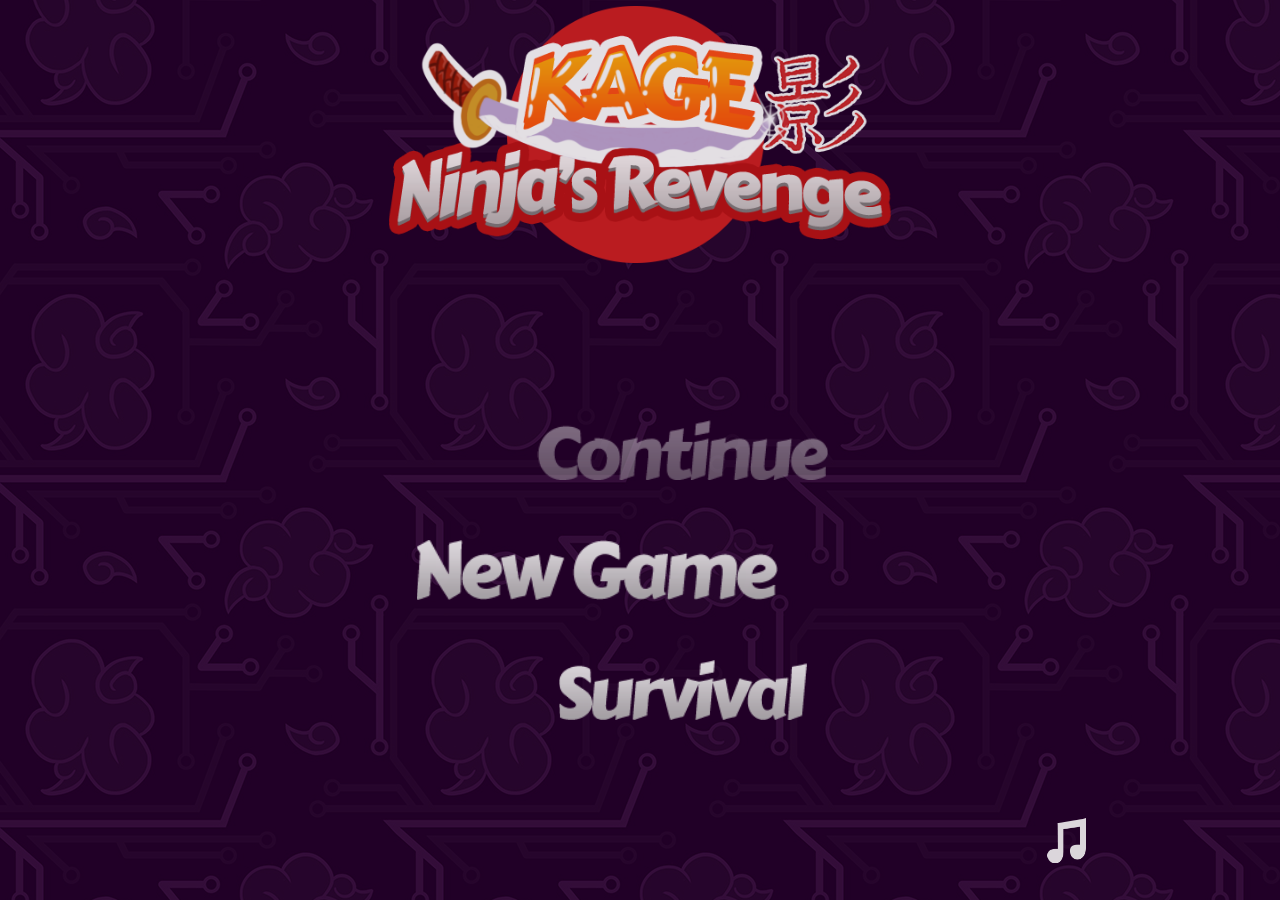
==== nanjia/index.html @ 22ea2560 "tt" ====
<!doctype html>
<html lang="en">
<head>
    <script src="https://www.facebook.com/assets.php/en_US/fbinstant.6.1.js"></script>
    <meta charset="UTF-8"/>
    <meta name="viewport" content="width=device-width, initial-scale=1, user-scalable=no"/>
    <title>Ninja</title>
    <script type="text/javascript" src="js/phaser.min.js"></script>
    <script type="text/javascript" src="js/code.js"></script>
    <style type="text/css">
        body {
            margin: 0;
        }

        canvas {
            width: 100%;
            margin: auto;
            z-index: 0;
            padding: 0;
            margin: auto;
            display: block;
            position: absolute;
            top: 0;
            bottom: 0;
            left: 0;
            right: 0;
        }
    </style>


    <script type="text/javascript">
        var preloadedInterstitial;
        var resourceLoadCimplete = false;
        var adHasLoad = false;
        window.onload = function () {

            console.log('[ window.onload] ' );
            onStart();
            FBInstant.initializeAsync().then(function () {

                console.log('初始化广告' );
                FBInstant.getInterstitialAdAsync("531453937632280_531476404296700").then(function (interstitial) {
                    // Load the Ad asynchronously
                    preloadedInterstitial = interstitial;
                    return preloadedInterstitial.loadAsync();
                }).then(function () {
                    if(resourceLoadCimplete){
                        preloadedInterstitial.showAsync();
                    }else {
                        adHasLoad = true;
                    }

                }).catch(function (err) {
                    displayError('Interstitial failed to preload: ' + err.message);
                });


                // 初始化
                console.log('[ FBInstant  initializeAsync] ' );
                // Preload images
                var IMAGES = ['./assets/bot.png', './assets/continuebtn.png', './assets/cut.png', './assets/deadbot.png', './assets/desktoptext.png', './assets/explosion.png', './assets/gameovertext.png', './assets/heart.png', './assets/homebtn.png', './assets/indicator.png', './assets/laser.png', './assets/laser2.png', './assets/levellaser.png', './assets/logo.png', './assets/lvl1.png', './assets/mobiletext.png', './assets/newgamebtn.png', './assets/nextbtn.png', './assets/nextleveltext.png', './assets/ray.png', './assets/ray2.png', './assets/retrybtn.png', './assets/rocket.png', './assets/smoke.png', './assets/soundbtn.png', './assets/spikes.png', './assets/star.png', './assets/survivalbtn.png']
                for (var i = 0; i < IMAGES.length; i++) {
                    var assetName = IMAGES[i];
                    var image = new Image();
                    image.src = assetName;
                    var progress = ((i + 1) / IMAGES.length) * 100;
                    FBInstant.setLoadingProgress(progress);
                }

               resourceLoadCimplete = true;
                if(adHasLoad){
                    preloadedInterstitial.showAsync();
                }

                FBInstant.startGameAsync().then(function () {
                    window.idAsyncInit = function () {
                        // use an id.net event to wait until after init
                        ID.Event.subscribe('id.init', function () {
                            // use jquery to call methods on clicks
                            console.log('from')
                            ID.getLoginStatus(idCallback)
                            ID.Protection.isBlacklisted(function (blacklisted) {
                                //blacklisted = true
                                oMain.blackListState(blacklisted);
                                console.log('[BLACKLIST] : ' + blacklisted);
                            });
                            ID.Protection.isSponsor(function (sponsor) {
                                //sponsor = true
                                oMain.sponsorStatus(sponsor);
                                console.log('[SPONSOR] : ' + sponsor);
                            });

                            //oMain.LoadData()
                        });
                        // using an optional callback to capture data on the client
                        var userName;
                        var idCallback = function (response) {
                            if (response) { // That means that the server processed the response
                                console.log(response);
                                console.log(response.status);
                                console.log('Working');
                                console.log('response.status ' + response.status);
                                if (response.status === 'ok') {
                                    userName = response.authResponse.details.nickname;
                                    oMain.getUserName(userName, true);
                                } else if (response.status === 'not_linked') {
                                    ID.login(idCallback);
                                }
                            }
                        }
                        // init the JS interface
                        ID.init({
                            appId: '5acf67e3bbddbd9fb27846cf'
                        });
                    };

                    onStart();
                    /**************************************************************/
                });
            });
        };

        function onStart() {
            // This is called when the user has tapped Play
            // Information from the SDK can now be accessed
            console.log('[function  onstart] ' );

            window["GD_OPTIONS"] = {
                "onEvent": function (event) {
                    switch (event.name) {
                        case "SDK_GAME_START":
                            window.focus();
                            game.sound.mute = false;
                            break;
                        case "SDK_GAME_PAUSE":
                            game.sound.mute = true;
                            break;
                    }
                },
            };


            (function (d, s, id) {
                var js, fjs = d.getElementsByTagName(s)[0];
                if (d.getElementById(id)) return;
                js = d.createElement(s);
                js.id = id;
                js.src = 'https://html5.api.gamedistribution.com/main.min.js';
                fjs.parentNode.insertBefore(js, fjs);
            }(document, 'script', 'gamedistribution-jssdk'));
            (function () {

                game = new Phaser.Game(800, 600, Phaser.CANVAS, 'game');

                game.state.add("boot", boot);
                game.state.add("preload", preload);
                game.state.add("menu", menu);
                game.state.add("action", action);
                game.state.add("survival", survival);

                game.state.start("boot");

            })();


            $('#photo').attr('src', FBInstant.player.getPhoto());
            $('#player-name').html(FBInstant.player.getName());
            $('#player-id').html(FBInstant.player.getID());
            $('#context-type').html(FBInstant.context.getType());
            $('#info-section').show();


        }

    </script>


    <!--<script type="text/javascript">-->
        <!--$(document).ready(new function () {-->
<!--//            onStart;-->

        <!--});-->


    <!--</script>-->
</head>
<body>
</body>
</html>
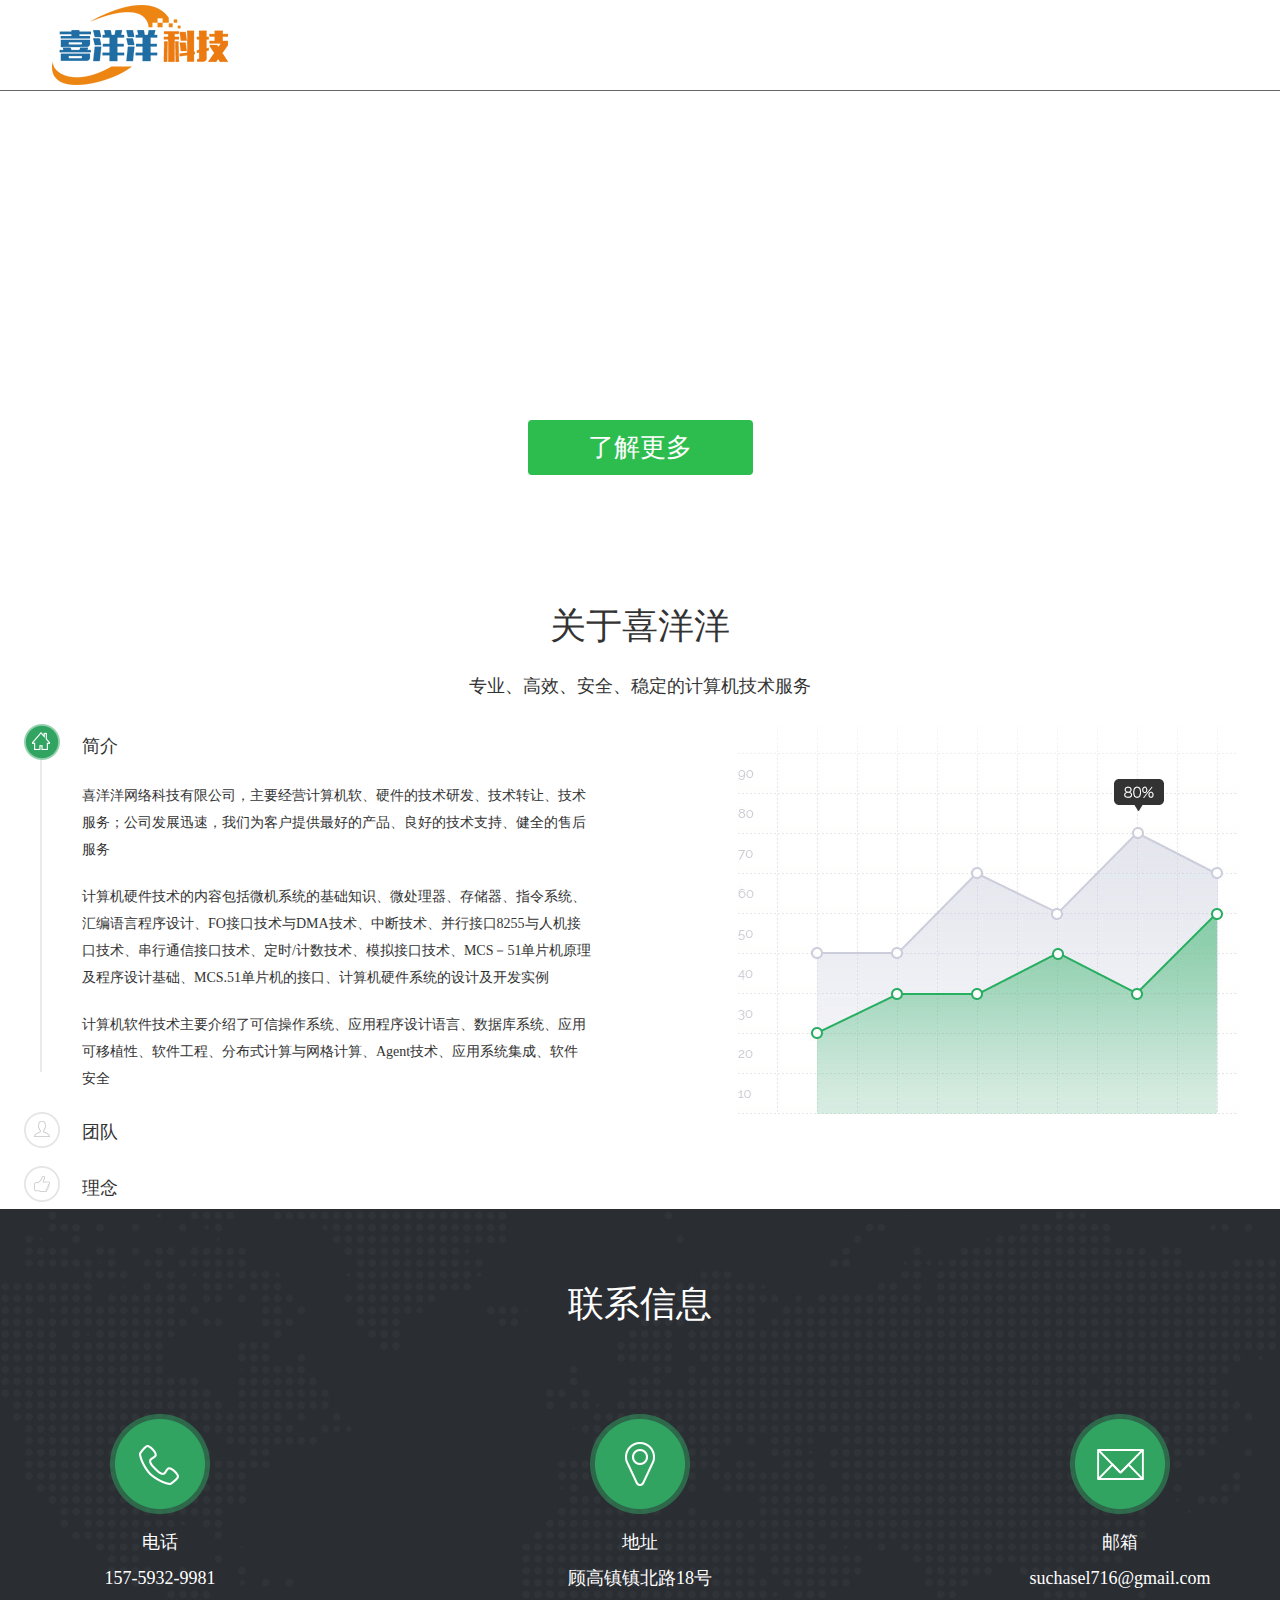
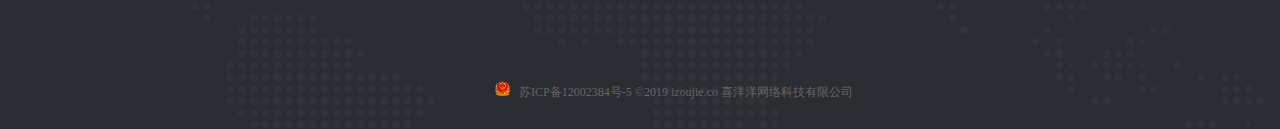
==== commit b5f63710: "ttt" ====
--- a/nanjia/index.html
+++ b/nanjia/index.html
@@ -1,189 +1,163 @@
-<!doctype html>
-<html lang="en">
-<head>
-    <script src="https://www.facebook.com/assets.php/en_US/fbinstant.6.1.js"></script>
-    <meta charset="UTF-8"/>
-    <meta name="viewport" content="width=device-width, initial-scale=1, user-scalable=no"/>
-    <title>Ninja</title>
-    <script type="text/javascript" src="js/phaser.min.js"></script>
-    <script type="text/javascript" src="js/code.js"></script>
-    <style type="text/css">
-        body {
-            margin: 0;
-        }
+<!DOCTYPE html PUBLIC "-//W3C//DTD XHTML 1.0 Transitional//EN"
+        "http://www.w3.org/TR/xhtml1/DTD/xhtml1-transitional.dtd">
+<!-- saved from url=(0024)http://www.nearsnet.com/ -->
+<html xmlns="http://www.w3.org/1999/xhtml">
+<head profile="http://gmpg.org/xfn/11">
+    <meta http-equiv="Content-Type" content="text/html; charset=UTF-8">
 
-        canvas {
-            width: 100%;
-            margin: auto;
-            z-index: 0;
-            padding: 0;
-            margin: auto;
-            display: block;
-            position: absolute;
-            top: 0;
-            bottom: 0;
-            left: 0;
-            right: 0;
-        }
-    </style>
+    <!--<title>宁波邻家网络科技有限公司 官方网站-国内领先的二维码云服务提供商</title>-->
 
+    <meta name="generator" content="WordPress 3.4.2"> <!-- leave this for stats please -->
+    <meta name="keywords" content="喜洋洋网络科技有限公司">
+    <meta name="description"
+          content="喜洋洋网络科技有限公司">
+    <link rel="stylesheet" href="./www.nearsnet.com_files/style.css" type="text/css" media="screen">
+    <meta http-equiv="X-UA-Compatible" content="IE=edge,chrome=1">
+    <meta http-equiv="expires" content="Wednesday 19 March 2015 11:52 GMT">
+    <meta content="target-densitydpi=device-dpi,width=1200,user-scalable=0" name="viewport">
+    <link rel="alternate" type="application/rss+xml" title="RSS 2.0" href="http://www.nearsnet.com/?feed=rss2">
+    <link rel="alternate" type="text/xml" title="RSS .92" href="http://www.nearsnet.com/?feed=rss">
+    <link rel="alternate" type="application/atom+xml" title="Atom 0.3" href="http://www.nearsnet.com/?feed=atom">
+    <link rel="pingback" href="http://www.nearsnet.com/xmlrpc.php">
+    <link rel="shortcut icon" href="http://nearsnet.com/favicon.ico">
+    <link rel="stylesheet" type="text/css" href="./www.nearsnet.com_files/newStyle.css">
+    <script src="./www.nearsnet.com_files/jquery-1.7.2.min.js" type="text/javascript"></script>
+    <script src="./www.nearsnet.com_files/linkgaia.js" type="text/javascript"></script>
+    <link rel="archives" title="2013 年九月" href="http://www.nearsnet.com/?m=201309">
+    <link rel="archives" title="2013 年五月" href="http://www.nearsnet.com/?m=201305">
+    <link rel="archives" title="2013 年四月" href="http://www.nearsnet.com/?m=201304">
+    <link rel="archives" title="2013 年三月" href="http://www.nearsnet.com/?m=201303">
+    <link rel="archives" title="2013 年一月" href="http://www.nearsnet.com/?m=201301">
+    <link rel="archives" title="2012 年九月" href="http://www.nearsnet.com/?m=201209">
+    <link rel="archives" title="2012 年七月" href="http://www.nearsnet.com/?m=201207">
+    <link rel="EditURI" type="application/rsd+xml" title="RSD" href="http://www.nearsnet.com/xmlrpc.php?rsd">
+    <link rel="wlwmanifest" type="application/wlwmanifest+xml"
+          href="http://www.nearsnet.com/wp-includes/wlwmanifest.xml">
+    <meta name="generator" content="WordPress 3.4.2">
+    <!-- All in one Favicon 4.3 -->
+    <!-- All in One SEO Pack 2.0.1 by Michael Torbert of Semper Fi Web Design[212,311] -->
+    <meta name="keywords" content="喜洋洋网络科技有限公司">
 
-    <script type="text/javascript">
-        var preloadedInterstitial;
-        var resourceLoadCimplete = false;
-        var adHasLoad = false;
-        window.onload = function () {
-
-            console.log('[ window.onload] ' );
-            onStart();
-            FBInstant.initializeAsync().then(function () {
-
-                console.log('初始化广告' );
-                FBInstant.getInterstitialAdAsync("531453937632280_531476404296700").then(function (interstitial) {
-                    // Load the Ad asynchronously
-                    preloadedInterstitial = interstitial;
-                    return preloadedInterstitial.loadAsync();
-                }).then(function () {
-                    if(resourceLoadCimplete){
-                        preloadedInterstitial.showAsync();
-                    }else {
-                        adHasLoad = true;
-                    }
-
-                }).catch(function (err) {
-                    displayError('Interstitial failed to preload: ' + err.message);
-                });
-
-
-                // 初始化
-                console.log('[ FBInstant  initializeAsync] ' );
-                // Preload images
-                var IMAGES = ['./assets/bot.png', './assets/continuebtn.png', './assets/cut.png', './assets/deadbot.png', './assets/desktoptext.png', './assets/explosion.png', './assets/gameovertext.png', './assets/heart.png', './assets/homebtn.png', './assets/indicator.png', './assets/laser.png', './assets/laser2.png', './assets/levellaser.png', './assets/logo.png', './assets/lvl1.png', './assets/mobiletext.png', './assets/newgamebtn.png', './assets/nextbtn.png', './assets/nextleveltext.png', './assets/ray.png', './assets/ray2.png', './assets/retrybtn.png', './assets/rocket.png', './assets/smoke.png', './assets/soundbtn.png', './assets/spikes.png', './assets/star.png', './assets/survivalbtn.png']
-                for (var i = 0; i < IMAGES.length; i++) {
-                    var assetName = IMAGES[i];
-                    var image = new Image();
-                    image.src = assetName;
-                    var progress = ((i + 1) / IMAGES.length) * 100;
-                    FBInstant.setLoadingProgress(progress);
-                }
-
-               resourceLoadCimplete = true;
-                if(adHasLoad){
-                    preloadedInterstitial.showAsync();
-                }
-
-                FBInstant.startGameAsync().then(function () {
-                    window.idAsyncInit = function () {
-                        // use an id.net event to wait until after init
-                        ID.Event.subscribe('id.init', function () {
-                            // use jquery to call methods on clicks
-                            console.log('from')
-                            ID.getLoginStatus(idCallback)
-                            ID.Protection.isBlacklisted(function (blacklisted) {
-                                //blacklisted = true
-                                oMain.blackListState(blacklisted);
-                                console.log('[BLACKLIST] : ' + blacklisted);
-                            });
-                            ID.Protection.isSponsor(function (sponsor) {
-                                //sponsor = true
-                                oMain.sponsorStatus(sponsor);
-                                console.log('[SPONSOR] : ' + sponsor);
-                            });
-
-                            //oMain.LoadData()
-                        });
-                        // using an optional callback to capture data on the client
-                        var userName;
-                        var idCallback = function (response) {
-                            if (response) { // That means that the server processed the response
-                                console.log(response);
-                                console.log(response.status);
-                                console.log('Working');
-                                console.log('response.status ' + response.status);
-                                if (response.status === 'ok') {
-                                    userName = response.authResponse.details.nickname;
-                                    oMain.getUserName(userName, true);
-                                } else if (response.status === 'not_linked') {
-                                    ID.login(idCallback);
-                                }
-                            }
-                        }
-                        // init the JS interface
-                        ID.init({
-                            appId: '5acf67e3bbddbd9fb27846cf'
-                        });
-                    };
-
-                    onStart();
-                    /**************************************************************/
-                });
-            });
-        };
-
-        function onStart() {
-            // This is called when the user has tapped Play
-            // Information from the SDK can now be accessed
-            console.log('[function  onstart] ' );
-
-            window["GD_OPTIONS"] = {
-                "onEvent": function (event) {
-                    switch (event.name) {
-                        case "SDK_GAME_START":
-                            window.focus();
-                            game.sound.mute = false;
-                            break;
-                        case "SDK_GAME_PAUSE":
-                            game.sound.mute = true;
-                            break;
-                    }
-                },
-            };
-
-
-            (function (d, s, id) {
-                var js, fjs = d.getElementsByTagName(s)[0];
-                if (d.getElementById(id)) return;
-                js = d.createElement(s);
-                js.id = id;
-                js.src = 'https://html5.api.gamedistribution.com/main.min.js';
-                fjs.parentNode.insertBefore(js, fjs);
-            }(document, 'script', 'gamedistribution-jssdk'));
-            (function () {
-
-                game = new Phaser.Game(800, 600, Phaser.CANVAS, 'game');
-
-                game.state.add("boot", boot);
-                game.state.add("preload", preload);
-                game.state.add("menu", menu);
-                game.state.add("action", action);
-                game.state.add("survival", survival);
-
-                game.state.start("boot");
-
-            })();
-
-
-            $('#photo').attr('src', FBInstant.player.getPhoto());
-            $('#player-name').html(FBInstant.player.getName());
-            $('#player-id').html(FBInstant.player.getID());
-            $('#context-type').html(FBInstant.context.getType());
-            $('#info-section').show();
-
-
-        }
-
-    </script>
-
-
-    <!--<script type="text/javascript">-->
-        <!--$(document).ready(new function () {-->
-<!--//            onStart;-->
-
-        <!--});-->
-
-
-    <!--</script>-->
+    <link rel="canonical" href="http://www.nearsnet.com/">
+    <!-- /all in one seo pack -->
 </head>
 <body>
+<div class="content">
+    <i id="index"></i>
+    <div class="main">
+        <div class="header">
+            <div class="header_inner">
+                <a href="http://www.izoujie.co/#index">
+                    <div class="header_logo"></div>
+                </a>
+                <div class="nav">
+                    <ul>
+                        <a href="http://www.izoujie.co/#index">
+                            <li>首页</li>
+                        </a>
+                        <a href="http://www.izoujie.co/#aboutlj">
+                            <li>关于</li>
+                        </a>
+                        <a href="http://www.izoujie.co" target="_blank">
+                            <li>加入我们</li>
+                        </a>
+                        <a href="http://www.izoujie.co/#contact_us">
+                            <li>联系信息</li>
+                        </a>
+                    </ul>
+                </div>
+                <div class="cl"></div>
+            </div>
+
+        </div>
+        <div class="company_content">
+            <div class="company_desc">
+                <h1>喜洋洋网络科技有限公司</h1>
+                <p>信息传输、软件和信息技术服务业</p>
+                <p>致力于提供专业、稳定、可靠的服务</p>
+                <a href="http://www.izoujie.co" target="_blank">了解更多</a>
+            </div>
+            <i id="aboutlj"></i>
+        </div>
+    </div>
+    <div class="content-box">
+        <div class="company_ipt">
+            <p class="about_company">关于喜洋洋</p>
+            <p>专业、高效、安全、稳定的计算机技术服务</p>
+        </div>
+        <div class="company_detail">
+            <div class="dt_left fl">
+                <div class="intro detail">
+                    <div class="icon1"></div>
+                    <dl>
+                        <dt>简介</dt>
+                        <dd>
+                            喜洋洋网络科技有限公司，主要经营计算机软、硬件的技术研发、技术转让、技术服务；公司发展迅速，我们为客户提供最好的产品、良好的技术支持、健全的售后服务
+                        </dd>
+                        <dd>
+                            计算机硬件技术的内容包括微机系统的基础知识、微处理器、存储器、指令系统、汇编语言程序设计、FO接口技术与DMA技术、中断技术、并行接口8255与人机接口技术、串行通信接口技术、定时/计数技术、模拟接口技术、MCS－51单片机原理及程序设计基础、MCS.51单片机的接口、计算机硬件系统的设计及开发实例
+                        </dd>
+                        <dd>计算机软件技术主要介绍了可信操作系统、应用程序设计语言、数据库系统、应用可移植性、软件工程、分布式计算与网格计算、Agent技术、应用系统集成、软件安全</dd>
+                    </dl>
+                </div>
+                <div class="team detail">
+                    <div class="icon2"></div>
+                    <dl>
+                        <dt>团队</dt>
+                        <dd>我们的团队规模40人左右，其中四分之三主要专注于计算机软、硬件技术的研究与开发，其余的主要专注于计算机及辅助设备的业务</dd>
+                        <dd>我们的团队有多位知名互联网公司前员工和曾独立创业的员工，并不断从各大高校汲取年轻、富有潜力的新生力量，为员工提供广阔的施展平台。</dd>
+                    </dl>
+                </div>
+                <div class="idea detail">
+                    <div class="icon3"></div>
+                    <dl>
+                        <dt>理念</dt>
+                        <dd>专业、稳定、可靠</dd>
+                        <dd>做更好的计算机技术</dd>
+                    </dl>
+                </div>
+            </div>
+            <div class="dt_right rg"></div>
+            <div class="cl"></div>
+        </div>
+    </div>
+</div>
+<div class="footcontainer">
+    <i id="contact_us"></i>
+    <div class="footer">
+        <div class="contact">联系信息</div>
+        <div class="div1 fl">
+            <div class="div1_log"></div>
+            <div class="div_p">
+                <p>电话</p>
+                <p>157-5932-9981</p>
+            </div>
+        </div>
+        <div class="div2 fl">
+            <a href="http://j.map.baidu.com/QtRAT" target="_blank">
+                <div class="div2_log"></div>
+            </a>
+            <div class="div_p">
+                <p>地址</p>
+                <p>顾高镇镇北路18号</p>
+            </div>
+        </div>
+        <div class="div3 fl">
+            <a href="mailto:mkt@nears.cn">
+                <div class="div3_log"></div>
+            </a>
+            <div class="div_p">
+                <p>邮箱</p>
+                <p>suchasel716@gmail.com</p>
+            </div>
+        </div>
+        <div class="cl"></div>
+        <div class="tcpip"><a href="http://www.beian.gov.cn/portal/registerSystemInfo?recordcode=33020302000233"
+                              target="_blank"><img src="./www.nearsnet.com_files/gs.png" alt=""
+                                                   style="width: 15px;"></a>&nbsp;&nbsp; 苏ICP备12002384号-5 ©2019
+            izoujie.co 喜洋洋网络科技有限公司
+        </div>
+    </div>
+</div>
 </body>
 </html>--- a/nanjia/www.nearsnet.com_files/style.css
+++ b/nanjia/www.nearsnet.com_files/style.css
@@ -0,0 +1,326 @@
+/*
+/*
+/*
+Theme Name: Nearscn
+Theme URI: http://nearsnet.com
+Description: Thirdlife Work for Nears
+Version: 1.0
+Author: <a href="http://90station">Sixer.Sun.Thirdlife</a>
+Tags: white, two columns, fixed width, light, minimal
+For the WordPress community (GPL), enjoy it guys.
+by Thirdlife - 90station.com
+*/
+
+
+/*
+*layout.css
+
+*/
+
+
+#header_wrap{ background:url(images/header_bg.gif) repeat-x; height:80px;}
+	#header{width:1000px; margin:0 auto;}
+	#logo{ float:left; position:relative; top:10px;}
+	#nav{ float:right;width: 800px;}
+	#nav li{ float:left; background:url(images/nav_line.gif) top right no-repeat; height:80px;  overflow:hidden;float:left;}
+	#nav li a{padding:0 70px;text-shadow: 1px 1px 0 #fff;font:16px/80px 'Microsoft Yahei'; display:block; margin-right:2px;}
+	#nav li a:hover{ background:url(images/nav_a_hover.gif) repeat-x; color:#000;}
+
+#banner_wrap{ background:url(images/banner_bg.gif) repeat-x; }
+	#banner{ background:url(images/banner.jpg) top center no-repeat; height:700px; overflow:hidden;}
+	#banner_wrap_in{ background:url(images/banner_in_bg.gif) repeat-x;}
+	#banner_in{ background:url(images/banner_in.jpg) top center no-repeat;height:100px;}
+	.banner_pic{ background:url(images/banner.png) no-repeat; height:600px; width:970px; margin:0 auto; position:relative; top:200px;}
+	.banner_pic p{ text-align:center;text-shadow: 1px 1px 0 #fff;font: 18px/36px 'Microsoft Yahei' ; color:#222; text-indent:30px; position:relative; top:500px;}
+
+#content{ width:1000px; margin:0 auto;}
+	#sidebar{ width:920px; margin:0 auto; margin-bottom:20px; overflow:hidden; background:url(images/sidebar_bottom_bg.gif)  center 125px no-repeat;}
+	#sidebar dl{ width:360px; height:80px;padding:10px 0px 10px 90px; float:left; margin:5px; background:url(images/icon.gif) no-repeat ;}
+	#sidebar dl dt{ font:16px/40px 'Microsoft Yahei';text-shadow: 1px 1px 0 #eee;}
+	#sidebar dl dd{ color:#555; font:12px/20px 'Microsoft Yahei';text-shadow: 1px 1px 0 #eee;}
+	#sidebar .hotsite{background:url(images/sidebar_bg.gif) no-repeat; cursor:pointer; margin-bottom:20px; position:}
+	#sidebar .hotsite:hover{background:url(images/sidebar_bg.gif) no-repeat 0 -100px;}
+	#sidebar .list1{ background:url(images/icon.gif) no-repeat 0px 14px; width:80px; height:80px; position: absolute; margin-left:-75px;}
+	#sidebar .list2{background:url(images/icon.gif) no-repeat 0px -140px; width:80px; height:80px; position: absolute; margin-left:-75px;}
+	#sidebar .list3{ background-position:15px -275px;}
+	#sidebar .list4{ background-position:15px -430px;}
+	#sidebar .list5{ background-position:15px -575px;}
+	#sidebar .list6{ background-position:15px -730px;}
+	
+	
+
+/*#footer_wrap{ background: #45494e url(images/footer_bg.gif) repeat-x; height:200px;font-family: 'Microsoft Yahei' ;}
+	#footer{ width:920px; margin:0 auto; color:#CECECE; line-height:30px; padding-top:10px;}
+	
+	#footer a{ color:#CECECE;}
+	#footer a:hover{ color:#999;}
+	#footer li a{ display:block; line-height:14px;font-size:14px;font-family:Microsoft SimSong;font-size:12px;}
+	#footer .copyright{ line-height:24px;}
+	#footer_share{float:left;}
+	#footer_share h2{font-family:Microsoft YaHei;font-weight:bold;}
+		.share1{background:url(images/foot_icon_v5.png) no-repeat 0 -50px;width:32px;height:32px;overflow:hidden;float:left;}
+		.share2{background:url(images/foot_icon_v5.png) no-repeat 0 -100px;width:32px;height:32px;overflow:hidden;float:left;margin-left:20px;}
+		.share3{background:url(images/foot_icon_v5.png) no-repeat 0 -150px;width:32px;height:32px;overflow:hidden;float:left;margin-left:20px;}
+		.share4{background:url(images/foot_icon_v5.png) no-repeat 0 -200px;width:32px;height:32px;overflow:hidden;float:left;margin-left:20px;}
+	#footer_menu{float:left;margin-left:40px;margin-left:100px;}
+	.fl{float:left}
+	#fr{margin-left:150px;}
+	pre{font-size:12px;}
+	#footer_menu h3,#fr h3{font-weight:bold;color:white;padding-bottom:5px;}
+	#footer_menu li,#fr li{height:1.5em;line-height:1.5em;}*/
+	
+	
+	
+	
+	/*
+	*global.css
+	*/
+	html, body { height: 100%; margin: 0; padding: 0; width: 100%; }
+
+body { padding: 0; margin: 0; font-size: 12px; font-family: "lucida grande",tahoma,verdana,arial,sans-serif;}
+
+a { color: #222; text-decoration: none; }
+
+a:hover { color: #56a4ea; }
+
+ul, li, h1, h2, h3, h4, h5, h6, dl, dt, dd, form, input, hr, img, div, label, span, p{ margin: 0; padding: 0; }
+
+h1, h2, h3, h4, h5, h6 ,h7 ,h8 ,h9 { font-weight: normal;  font-family:arial;}
+
+input { font-size: 12px; }
+
+ul, li { list-style: none outside none; }
+
+h4 { font-size: 14px; }
+
+h5 { font-size: 13px; }
+
+h6 { font-size: 12px; }
+
+img { border: 0 none; }
+
+input { font-family: Arial, Helvetica, sans-serif; }
+
+.air { clear: both; height: 10px; overflow: hidden; }
+
+.clear { clear: both; height: 0; overflow: hidden; }
+
+
+/*
+*page 
+*/
+
+/*
+* archive single index
+*/
+.cl{clear:both;height:0px;}
+#container{ width:1000px; margin:0 auto;float:left}
+	#main{ background:#fff; width:860px;border-radius:5px;  padding:30px; margin:20px auto;box-shadow: 1px 1px 10px #ccc;}
+	#main h2{font: 24px/48px '宋体';font-weight:bold;}
+	#main p{font: 14px/24px '宋体' ; margin-bottom:20px; padding-bottom:10px; text-align:justify;text-indent:2em;line-height:30px;}
+	#main .cardad{ display:block; background:#ccc; padding:5px; color:#fff; margin:10px 0;}
+	#main .cardad:hover{ background:#56a4ea;}
+	#main_l,#main_r{ background:#fff; border-radius:5px; margin:20px auto;box-shadow: 1px 1px 10px #ccc;}
+	#main_l{ float:left; width:220px;margin-left:40px; line-height:30px; padding-bottom:10px;}
+	#main_l dt a,#main_l dt{background:#56a4ea; display:block; color:#fff;border-radius:5px 5px 0 0; font: 14px/40px 'Microsoft Yahei' ;text-indent:10px; margin:1px;}
+	#main_l dd a,#main_l ul li a{padding:0px 10px;font: 14px/36px 'Microsoft Yahei' ;display:block;margin:1px;border-bottom:dashed 1px #ccc;}
+	#main_l dd a:hover{background:#56a4ea; color:#fff; }
+	#main_r{ float:right; width:620px; margin-right: 40px;padding:15px 30px 30px 30px;
+}
+	#main_r h2{font: 24px/48px '宋体' ;}
+	#main_r h2{font-weight:bold;padding-bottom:5px;}
+.entry{font: 14px/24px '宋体' ; margin-bottom:20px; border-bottom:dashed 1px #ccc; padding-bottom:10px; text-align:justify;line-height:30px;}
+.entry img{width:300px;height:auto}
+.entry p{text-indent:2em;}
+.cat-item{}
+
+/*end*/
+
+
+
+
+/*
+*POST 
+*/
+#article-index {
+    -moz-border-radius: 6px 6px 6px 6px;
+    border: 1px solid #DEDFE1;
+    float: right;
+    margin: 0 0 15px 15px;
+    padding: 0 6px;
+    width: 200px;
+    line-height: 23px;
+}
+#article-index strong {
+    border-bottom: 1px dashed #DDDDDD;
+    display: block;
+    line-height: 30px;
+    padding: 0 4px;
+}
+#index-ul {
+    margin: 0;
+    padding-bottom: 10px;
+}
+#index-ul li {
+    background: none repeat scroll 0 0 transparent;
+    list-style-type: disc;
+    padding: 0;
+    margin-left: 20px;
+}
+
+/*
+*sidebar
+*/
+.widget-title{
+font-size:14px;
+font-family:Microsoft YaHei;
+padding:10px;
+border-top:1px solid gray;
+padding-top:20px;
+margin-top:30px;
+}
+.textwidget{
+font-size:14px;
+
+}
+.textwidget img{padding:10px}
+
+/*新闻和常见问题的CSS*/
+.container_nq{background-color: #ffffff;height: 240px;width: 100%;}
+.container_nq h2{font-size: 24px;
+font-weight: normal;
+color: #333;
+position: relative;
+margin-bottom: 20px;
+font-family: "Microsoft YaHei",微软雅黑,"SimSun","Microsoft JhengHei",华文细黑,STHeiti,MingLiu;}
+.container_nq .news_q{width: 1000px;margin:0 auto;}
+.container_nq .news_q .fl{margin-right: 30px;margin-top: 30px;width: 420px;margin-left: 30px;}
+.container_nq .news_q .fr{width: 420px;float: right;margin-top: 30px;}
+.container_nq .news_q .fl .time{float: right;}
+.container_nq  .news_q .content a {
+color: #666;
+_float: left;
+overflow: hidden;
+white-space: nowrap;
+text-overflow: ellipsis;
+}
+.container_nq  .news_q .content p{
+	line-height: 30px;
+height: 30px;
+color: #666;
+font-size: 14px;
+letter-spacing: 1px;
+}
+/* 页脚 */
+/*.footer {
+width: 1000px;
+margin: 0 auto;
+}
+.footcontainer a:hover{
+    text-decoration: none;
+    color: #666666;
+}
+.footcontainer{position:relative;bottom:0px;background:#f8f8f8;}
+.footer{padding-top: 30px;padding-bottom:20px;background:#f8f8f8}
+.footer a{
+	color:#666!important;
+}
+.footer .dl_layout{
+	width: 180px;
+}
+.footer .dl_layout dt{
+	font-size: 18px;
+	font-family:Microsoft Yahei,"SimSun";
+	color: #666;
+	margin-bottom:23px;
+	margin-left:30px;  
+}
+.footer .dl_layout dd{
+	font-size: 12px;
+	margin: 7px 0px 7px 30px;
+	color:#f2f3f5;
+	font-family:Microsoft Yahei,"SimSun";
+}
+.footer dl .beian{
+	width: 413px;
+	padding-left:17px;
+	color:#666;
+}
+.footer dl .beian p{
+	margin-bottom:16px;
+	font-size: 12px; 
+	font-family:Microsoft Yahei,"SimSun";
+	color:#666;
+}
+.footer dl .beian .first{font-size: 16px;color:#666; }
+.footer dl .beian .instantmessage a{
+    margin-right: 12px;
+}
+.friendlink{
+	background:#f8f8f8;
+	padding-top:20px; 
+	padding-bottom:30px; 
+	border-top: 1px solid #dfdfdf;
+	width:1000px;
+	margin:0 auto;
+
+}
+.friendlink p{
+	margin: 5px 0 6px 18px;
+}
+.friendlink a,.friendlink span{
+	color:#999;
+	font-family: Microsoft Yahei,"SimSun";
+	line-height: 
+}
+.friendlink a:hover{
+	
+}
+.friendlink .baidurenzheng{
+	margin-left: 6px;
+	margin-top: -2px;
+}
+.instantmessage img{
+	width:28px;
+	height:auto;
+}
+.friendlink .link{
+	text-align:center;
+	margin:0 auto;
+}
+.link p{
+	text-align:left;
+	line-height:30px;
+}
+.footer .link a{color:#999!important;padding-right:20px;}
+.friendlink p a{color:#999!important;}*/
+/* 用户中心页脚 */
+.user_footer{width:100%;background:#333;padding:30px 0px;margin-top:30px;}
+.user_footer p{text-align:center;color:#666;font-family:Microsoft YaHei,"SimSun";}
+.user_footer p a{color:#666;}
+.t_wraper{
+	background:#fff;
+	border-top:1px solid #f8f8f8;
+}
+.tcpip{
+	height:50px;
+	line-height:50px;
+	width:1000px;
+	margin:0 auto;
+	color:#999;
+	padding:0 18px;
+	text-align:center
+}
+.tcpip a{
+	color:#999;
+}
+.inside_link{
+	width:1000px;
+	margin:0 auto;
+	text-align:center;
+	margin-top:20px;
+}
+.inside_link a{
+	margin:0 20px;
+	color:#333;
+}--- a/nanjia/www.nearsnet.com_files/newStyle.css
+++ b/nanjia/www.nearsnet.com_files/newStyle.css
@@ -0,0 +1,261 @@
+/* CSS Document */
+@charset "utf-8";
+/*È«¾Ö¿ØÖÆ*/
+body{margin:0;padding:0;font-size:14px;font-family:"Microsoft YaHei";color:#333;}
+/*ÖØÖÃä¯ÀÀÆ÷Ä¬ÈÏÑùÊ½*/
+div,h1,h2,h3,h4,p,b,i,em,img,ul,li,ol{margin:0;padding:0;border:0;outline:none;}
+ul,li,ol{list-style-type:none;list-style:none outside none;}
+a{outline:none;text-decoration:none;}
+/*headerd的CSS*/
+.content{ 
+}
+.main {
+	width: 100%;
+	background:url("http://bizimg.clewm.net/richTextCover/2015/03/23/550faf27456a4.png") no-repeat;
+    background-size: cover;
+}
+.main .header{
+	width: 100%;
+	border-bottom: 1px solid #666666;
+}
+.main .header .header_inner{
+	width: 1200px;
+	height: 90px;
+	margin: 0 auto;
+}
+.main .header .header_inner .header_logo{
+	width: 200px;
+	height:90px;
+	background: url(../images/newImages/logo.png) no-repeat center;
+	display:inline-block;
+	vertical-align: middle;
+	margin: auto 0px;
+	float: left;
+}
+.main .header .header_inner .nav{
+	display: inline-block;
+	float: right;
+}
+.main .header .header_inner .nav ul{
+	width: 560px;
+	height: 90px;
+}
+.main .header .header_inner .nav ul li{
+	float: left;
+	width: 140px;
+	line-height: 90px;
+	font-size: 20px;
+	text-align: center;
+	color: #fff;
+}
+.main .company_content{
+	width: 1200px;
+	margin: 0 auto;
+	height: 450px;
+}
+.main .company_content .company_desc{
+	padding: 70px 0px;
+}
+.main .company_desc h1,.main .company_desc p{
+	color: #fff;
+	text-align: center;
+	font-size:35px;
+	font-weight: normal;
+	line-height:68px;
+}
+.main .company_desc a{
+	display: block;
+	width: 225px;
+	font-size: 26px;
+	height: 55px;
+	line-height: 55px;
+	color: #fff;
+	text-align: center;
+	border-radius: 4px;
+	-webkit-border-radius: 4px;
+	-moz-border-radius: 4px;
+	background-color:#2cbd4e;
+	margin: 55px auto 0px;
+
+}
+.content-box {
+    width: 1200px;
+    margin: 0 auto;
+}
+.content-box .company_ipt{
+	text-align: center;
+	padding-top: 65px;
+}
+.content-box .company_ipt .about_company{
+	font-size: 36px;
+	line-height:40px;
+}
+.content-box .company_ipt p{
+	font-size: 18px;
+	line-height: 80px;
+}
+.content-box .company_detail .dt_left{
+	border-left:2px solid #eaeaea;
+	height: 346px;
+}
+.content-box .company_detail .intro,.team,.idea{
+	position: relative;
+
+}
+.content-box .company_detail .intro:hover,.team:hover,.idea:hover{
+	cursor:pointer;
+}
+.content-box .company_detail .intro .icon1,.icon2,.icon3{
+	width: 36px;
+	height: 36px;
+/*	border-radius: 36px;
+	-moz-border-radius:36px;
+	-wikit-border-radius:36px;*/
+	position: absolute;	
+	margin-left: -18px;
+	background-color: #31a462;
+}
+.content-box .company_detail .intro .icon1{
+	background:url(../images/newImages/icon1.png) no-repeat center;
+	top:-2px;
+}
+.icon11{
+	background:url(../images/newImages/icon11.png) no-repeat center;
+}
+.content-box .company_detail .team .icon2{
+	background:url(../images/newImages/icon22.png) no-repeat center;
+	top:0px;
+}
+/*.main .company_detail .team:hover .icon2{
+	background:url(../images/newImages/icon22.png) no-repeat center;
+	top:0px;
+}*/
+.content-box .company_detail .idea .icon3{
+	background:url(../images/newImages/icon33.png) no-repeat center;
+	top:-2px;
+}
+/*.main .company_detail .idea:hover .icon3{
+	background:url(../images/newImages/icon33.png) no-repeat center;
+}*/
+.team dd,.idea dd{display: none}
+.content-box .company_detail .dt_left{
+	width: 550px;
+}
+.content-box .company_detail .dt_left dl ,dt,dd{
+	margin: 0px;
+}
+
+.content-box .company_detail .dt_left dt{
+	font-size: 18px;
+	line-height: 40px;
+	margin-bottom: 16px;
+}	
+.content-box .company_detail .dt_left dt,dd{
+	margin-left:40px; 
+}
+
+.content-box .company_detail .dt_left dd{
+	font-size: 14px;
+	line-height: 27px;
+	margin-bottom:20px;
+}
+.content-box .company_detail .dt_right {
+	background:url(../images/newImages/data.png) no-repeat center;
+	width: 504px;
+	height: 388px;
+}
+/* 页脚 */
+.fl{float: left;}
+.cl{clear:both;}
+.rg{float: right;}
+.footcontainer{
+	margin-top: 95px;
+	width: 100%;
+	height:520px;
+	background:url(../images/newImages/foot_bg.png) no-repeat center;
+	color: #fff;
+	text-align: center;
+	background-size: cover;
+}
+.footcontainer .footer{
+	width: 1200px;
+	margin: 0 auto;
+	height: 520px;
+	position: relative;
+}
+.footcontainer .contact{
+	padding-top:75px;
+	line-height: 40px;
+	font-size: 36px;
+}
+.footcontainer .demand{
+	font-size: 16px;
+	
+}
+.footcontainer .demand p{
+	line-height: 20px;
+	padding:20px 0px;
+	color: #666;
+}
+.footcontainer .demand p span{
+	color: #fff000;
+	padding: 0px 10px;
+}
+.footcontainer .div1{
+	margin-top:90px;
+	width:20%;
+	display: inline-block;
+}
+.footcontainer .div2{
+	margin-top:90px;
+	width:60%;
+	display: inline-block;
+}
+.footcontainer .div3{
+	margin-top:90px;
+	width:20%;
+	display: inline-block;
+}
+
+.footcontainer .div1 .div1_log{
+	background:url(../images/newImages/icon4.png) no-repeat center;
+	width:100px;
+	height: 100px;
+	margin: 0 auto;
+}
+.footcontainer .div2 a{
+	display: block;
+	width: 100px;
+	height: 100px;
+	margin: 0 auto;
+}
+.footcontainer .div2 .div2_log{
+	background:url(../images/newImages/icon5.png) no-repeat center;
+	width:100px;
+	height: 100px;
+}
+.footcontainer .div3 .div3_log{
+	background:url(../images/newImages/icon6.png) no-repeat center;
+	width:100px;
+	height: 100px;
+	margin: 0 auto;
+}
+.footcontainer .div_p p{
+	font-size: 18px;
+	line-height: 36px;
+
+}
+.footcontainer .div_p{
+	margin-top:10px;
+}
+.footcontainer .tcpip{
+	color: #666;
+	font-size: 12px;
+	position: absolute;
+	bottom: 0px;
+	width:430px; 
+	line-height: 26px;
+	left:50%;
+	margin-left: -199px;
+	text-align: center;
+}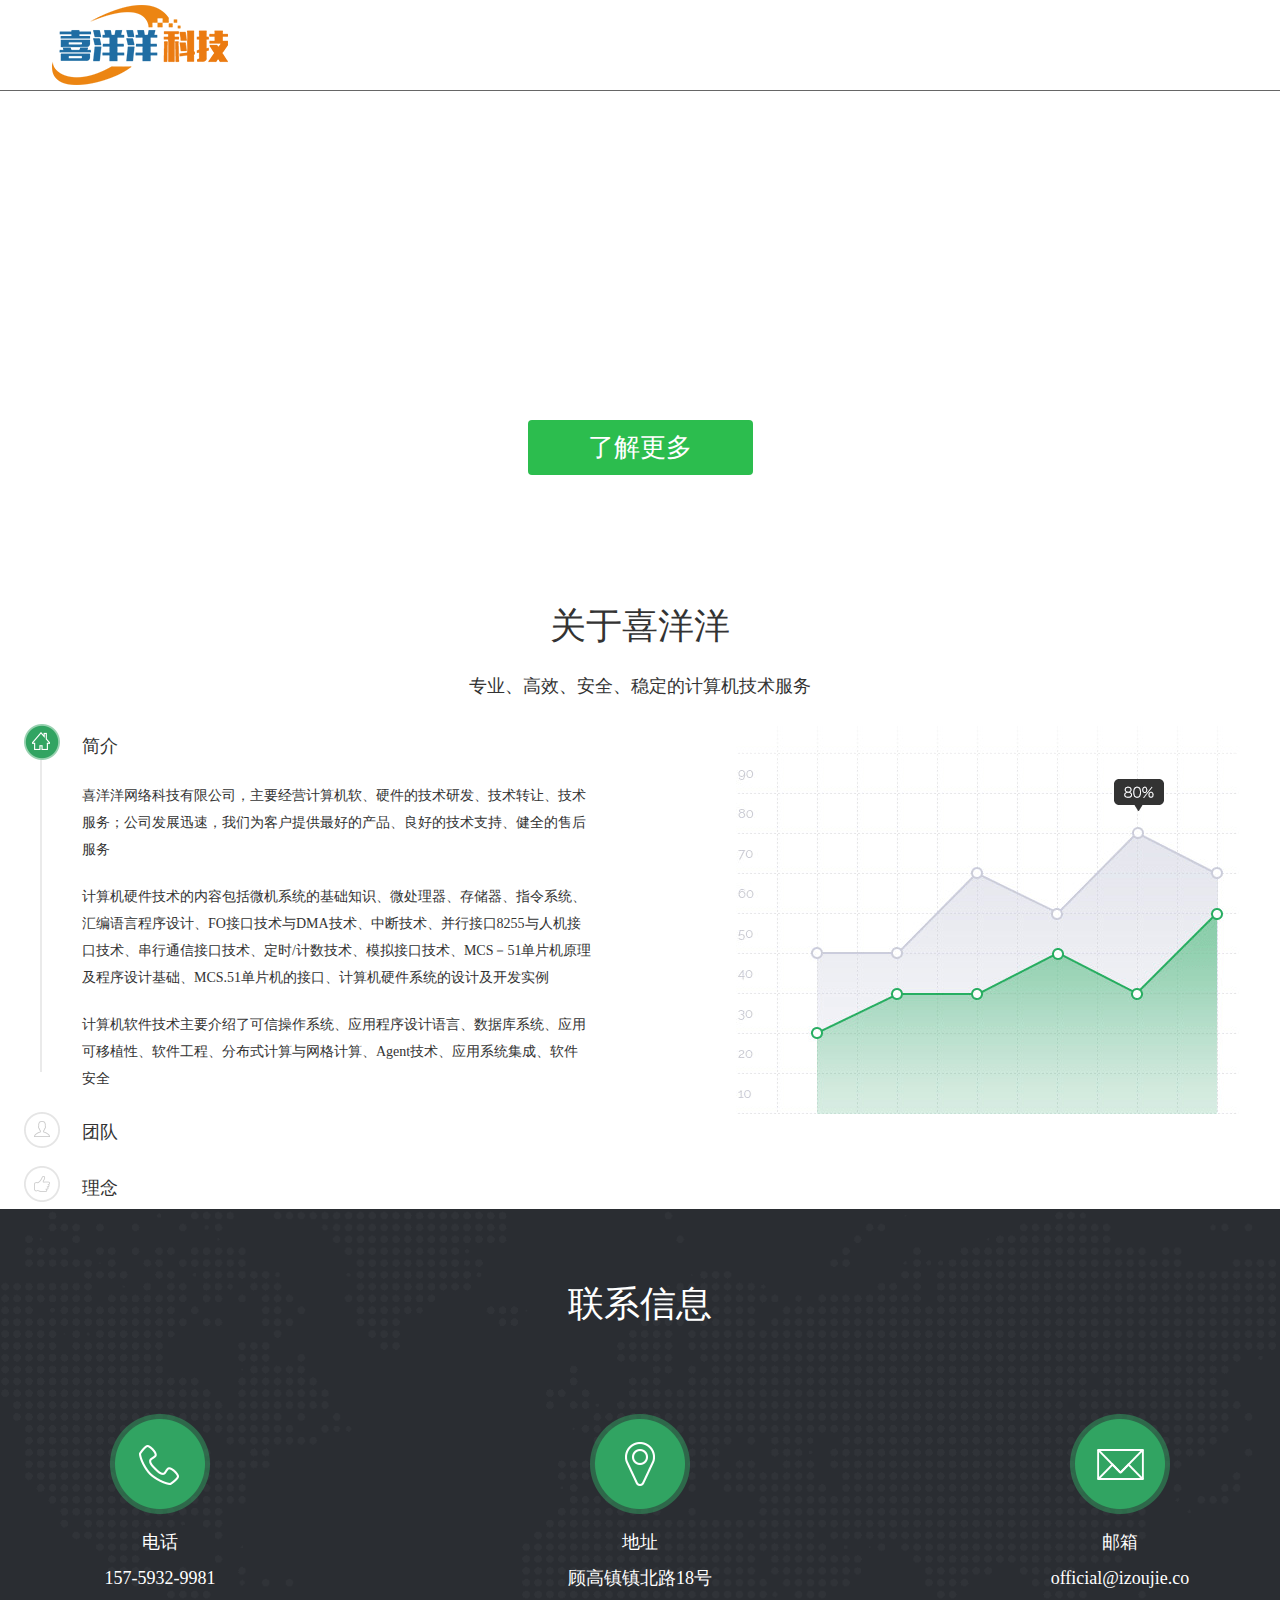
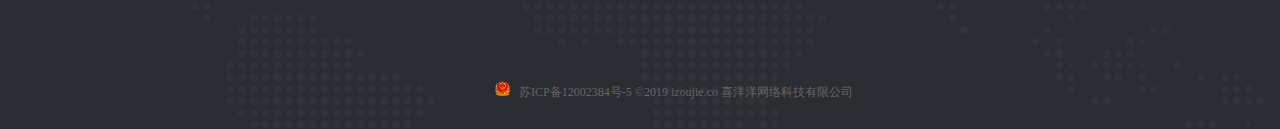
==== commit 9bb60aa1: "sss" ====
--- a/nanjia/index.html
+++ b/nanjia/index.html
@@ -23,13 +23,6 @@
     <link rel="stylesheet" type="text/css" href="./www.nearsnet.com_files/newStyle.css">
     <script src="./www.nearsnet.com_files/jquery-1.7.2.min.js" type="text/javascript"></script>
     <script src="./www.nearsnet.com_files/linkgaia.js" type="text/javascript"></script>
-    <link rel="archives" title="2013 年九月" href="http://www.nearsnet.com/?m=201309">
-    <link rel="archives" title="2013 年五月" href="http://www.nearsnet.com/?m=201305">
-    <link rel="archives" title="2013 年四月" href="http://www.nearsnet.com/?m=201304">
-    <link rel="archives" title="2013 年三月" href="http://www.nearsnet.com/?m=201303">
-    <link rel="archives" title="2013 年一月" href="http://www.nearsnet.com/?m=201301">
-    <link rel="archives" title="2012 年九月" href="http://www.nearsnet.com/?m=201209">
-    <link rel="archives" title="2012 年七月" href="http://www.nearsnet.com/?m=201207">
     <link rel="EditURI" type="application/rsd+xml" title="RSD" href="http://www.nearsnet.com/xmlrpc.php?rsd">
     <link rel="wlwmanifest" type="application/wlwmanifest+xml"
           href="http://www.nearsnet.com/wp-includes/wlwmanifest.xml">
@@ -38,7 +31,7 @@
     <!-- All in One SEO Pack 2.0.1 by Michael Torbert of Semper Fi Web Design[212,311] -->
     <meta name="keywords" content="喜洋洋网络科技有限公司">
 
-    <link rel="canonical" href="http://www.nearsnet.com/">
+    <link rel="canonical" href="http://www.izoujie.co/">
     <!-- /all in one seo pack -->
 </head>
 <body>
@@ -134,7 +127,7 @@
             </div>
         </div>
         <div class="div2 fl">
-            <a href="http://j.map.baidu.com/QtRAT" target="_blank">
+            <a href="https://map.baidu.com/poi/%E4%B8%AD%E5%9B%BD%E7%94%B5%E4%BF%A1(%E5%A7%9C%E5%A0%B0%E9%A1%BE%E9%AB%98%E7%BD%91%E7%9B%88%E5%90%88%E4%BD%9C%E5%BA%97)/@13378325.675,3788816.52,21z?uid=beabdbf49e5fc29b7069d32d&info_merge=1&isBizPoi=false&ugc_type=3&ugc_ver=1&device_ratio=2&compat=1&querytype=detailConInfo&da_src=shareurl" target="_blank">
                 <div class="div2_log"></div>
             </a>
             <div class="div_p">
@@ -143,12 +136,12 @@
             </div>
         </div>
         <div class="div3 fl">
-            <a href="mailto:mkt@nears.cn">
+            <a href="mailto:official@izoujie.co">
                 <div class="div3_log"></div>
             </a>
             <div class="div_p">
                 <p>邮箱</p>
-                <p>suchasel716@gmail.com</p>
+                <p>official@izoujie.co</p>
             </div>
         </div>
         <div class="cl"></div>
